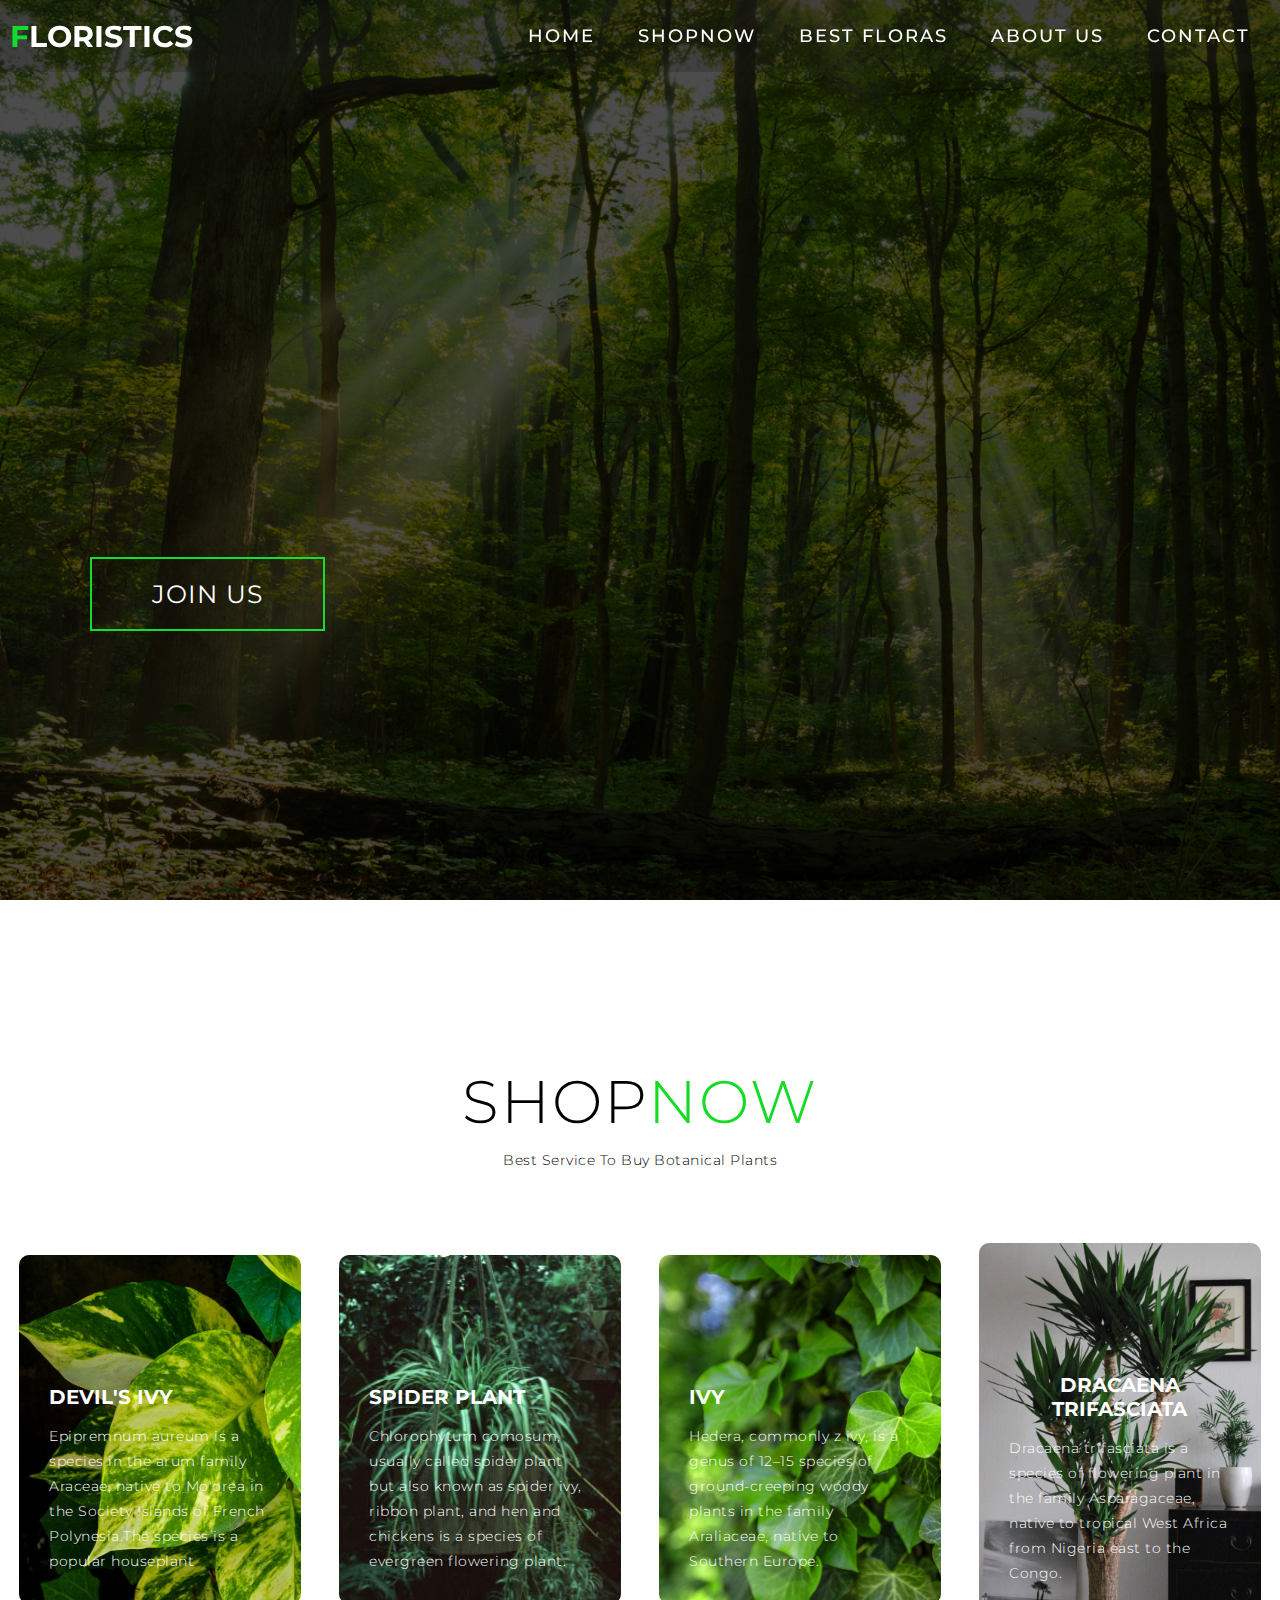
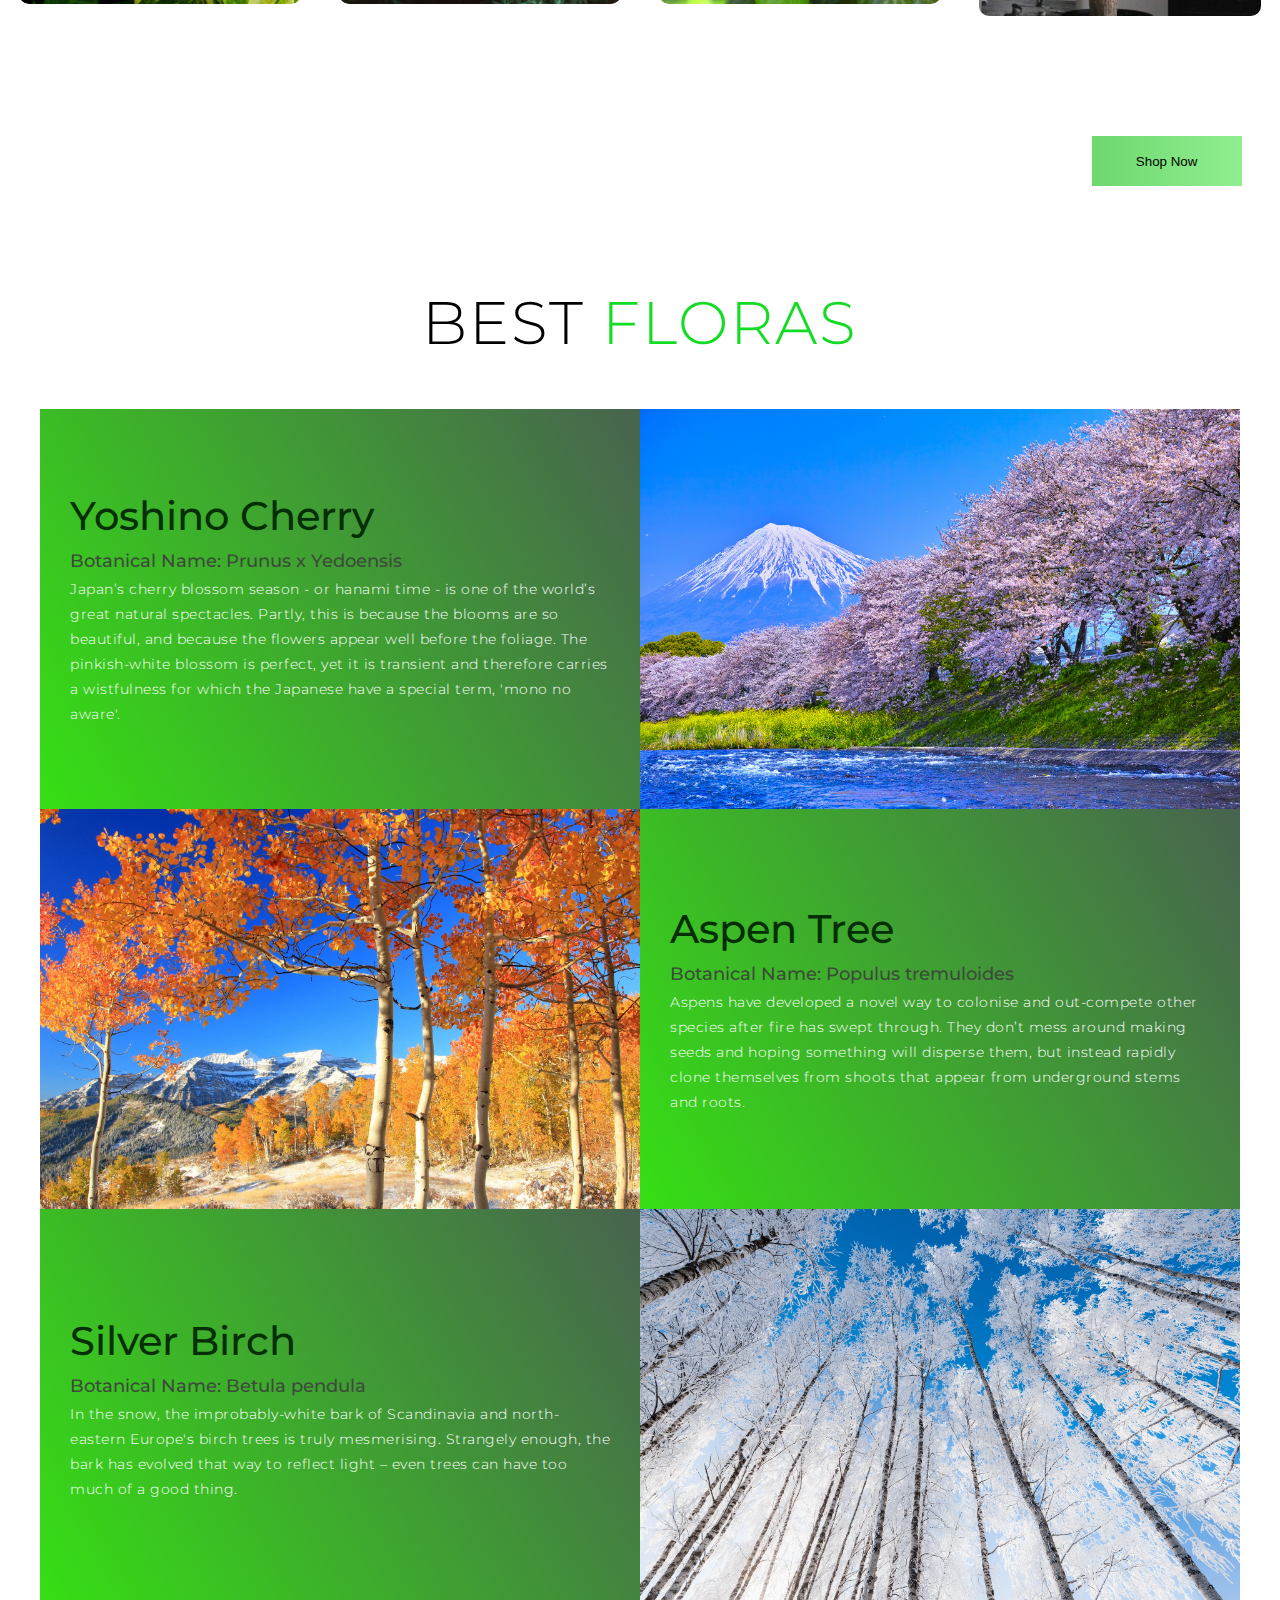
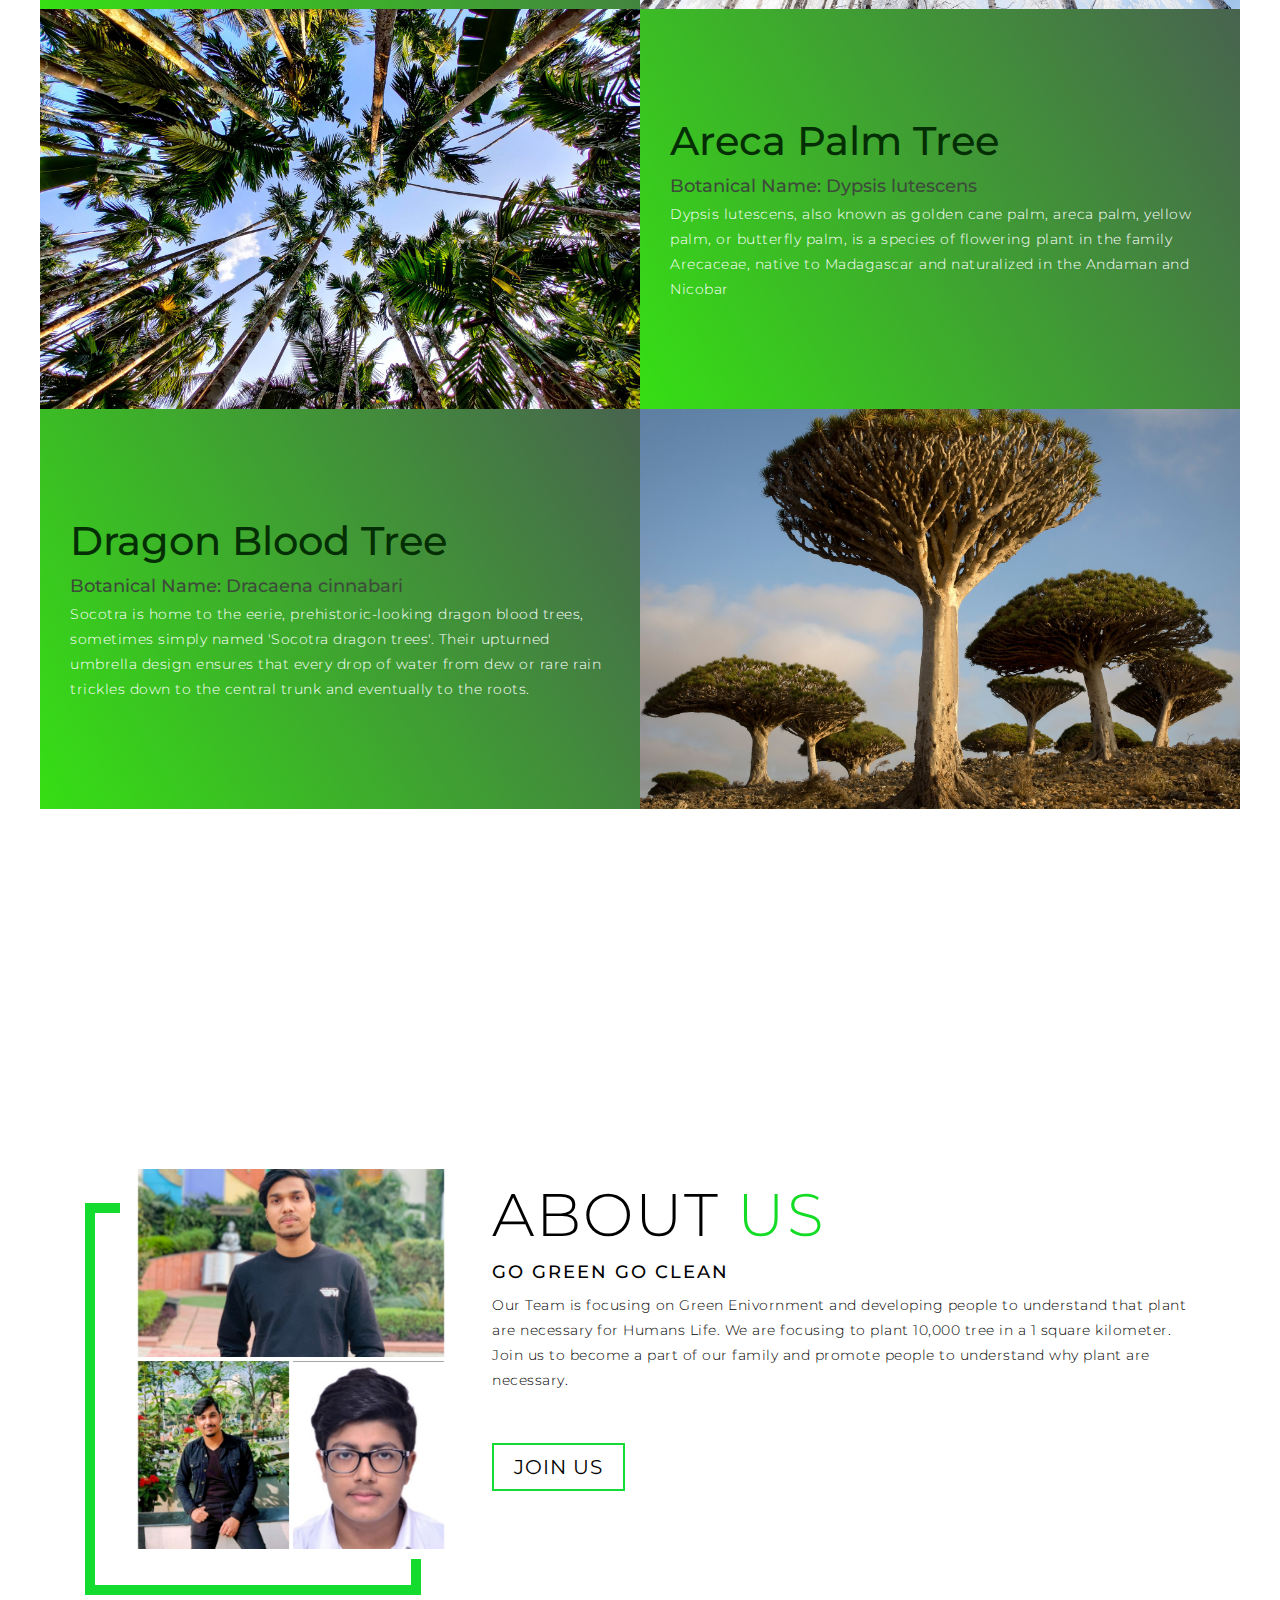
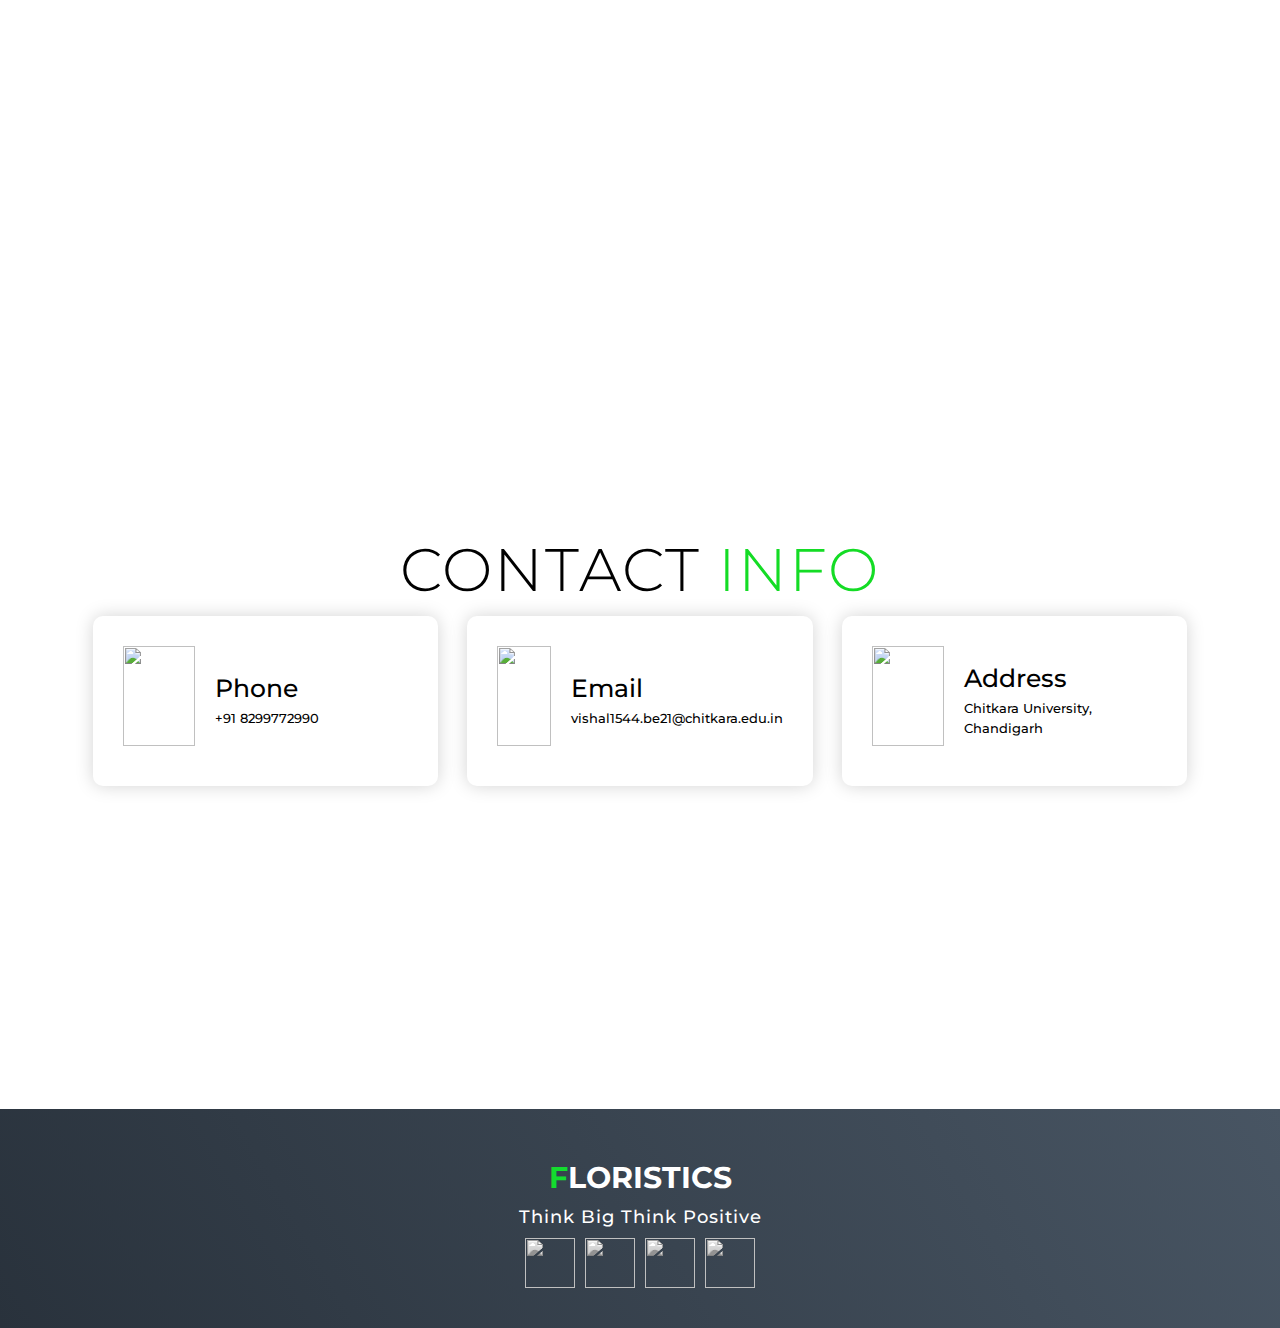
==== FLORISTICS/index.html @ f0e1d74a "Floristics Project" ====
<!DOCTYPE html>
<html lang="en">

<head>
  <meta charset="UTF-8">
  <meta name="viewport" content="width=device-width, initial-scale=1.0">
  <link rel="stylesheet" href="style.css">
  <link rel = "icon" href = "img/favicon.png" type = "image/x-icon"> 
  <title>Floristics</title>
</head>

<body>
  <!-- Header -->
  <section id="header">
    <div class="header container">
      <div class="nav-bar">
        <div class="brand">
          <a href="#flor">
            <h1><span>F</span>loristics</h1>
          </a>
        </div>
        <div class="nav-list">
          <div class="hamburger">
            <div class="bar"></div>
          </div>
          <ul>
            <li><a href="#flor" >Home</a></li>
            <li><a href="#shop" >ShopNow</a></li>
            <li><a href="#Bflorass" >Best Floras</a></li>
            <li><a href="#about" >About US</a></li>
            <li><a href="#contact">Contact</a></li>
          </ul>
        </div>
      </div>
    </div>
  </section>
  <!-- End Header -->


  <!-- main Section  -->
  <section id="flor">
    <div class="flor container">
      <div>
        <h1>Welcome <span></span></h1>
        <h1>To <span></span></h1>
        <h1>Floristics <span></span></h1>
        <a href="#" type="button" class="cta">Join Us</a>
      </div>
    </div>
  </section>
  <!-- End main Section  -->

  <!-- Shopnow Section -->
  <section id="shop">
    <div class="shop container">
      <div class="shopnow-top">
        <h1 class="section-title">Shop<span>Now</span></h1>
        <p>Best Service To Buy Botanical Plants</p>
      </div>
      <div class="shopnow-bottom">
        <div class="shopnow-item" style="background-image: url(./img/Devil.jpeg);">
          <div class="icon"></div>
          <h2>Devil's Ivy</h2>
          <p>Epipremnum aureum is a species in the arum family Araceae, native to Mo'orea in the Society Islands of French Polynesia.The species is a popular houseplant</p>
        </div>
        <div class="shopnow-item" style="background-image: url(./img/Spider.jpeg);">
          <div class="icon"></div>
          <h2>Spider Plant</h2>
          <p>Chlorophytum comosum, usually called spider plant but also known as spider ivy, ribbon plant, and hen and chickens is a species of evergreen flowering plant.</p>
        </div>
        <div class="shopnow-item" style="background-image: url(./img/Evy.jpeg);">
          <div class="icon"></div>
          <h2>Ivy</h2>
          <p>
            Hedera, commonly z ivy, is a genus of 12–15 species of ground-creeping woody plants in the family Araliaceae, 
            native to Southern Europe.
          </p>
        </div>
        <div class="shopnow-item" style="background-image: url(./img/Yucca.jpeg);">
          <div class="icon"></div>
          <h2>Dracaena Trifasciata</h2>
          <p>Dracaena trifasciata is a species of flowering plant in the family Asparagaceae, native to tropical West Africa from Nigeria east to the Congo.</p>
        </div>
      </div>
    </div>
  </section>
  <!-- End Shopnow Section -->
  <section class="btnsec">
    <a href="shop.html" target="_blank"><button class="btn"> Shop Now</button></a>
  </section>
  <!-- Bfloras Section -->
  <section id="Bflorass">
    <div class="Bflorass container">
      <div class="Bflorass-header">
        <h1 class="section-title">BEST <span>FLORAS</span></h1>
      </div>
      <div class="all-Bflorass">
        <div class="Bfloras-item">
          <div class="Bfloras-info">
            <h1>Yoshino Cherry</h1>
            <h2><span style="color: rgb(60, 75, 58);">Botanical Name: Prunus x Yedoensis</span></h2>
            <p>Japan’s cherry blossom season - or hanami time - is one of the world’s great natural spectacles. Partly, this is because the blooms are so beautiful, and because the flowers appear well before the foliage.

              The pinkish-white blossom is perfect, yet it is transient and therefore carries a wistfulness for which the Japanese have a special term, 'mono no aware'.</p>
          </div>
          <div class="Bfloras-img">
            <img src="./img/Yashino.jpeg" alt="img">
          </div>
        </div>
        <div class="Bfloras-item">
          <div class="Bfloras-info">
            <h1>Aspen Tree</h1>
            <h2><span style="color: rgb(60, 75, 58);"> Botanical Name: Populus tremuloides</span></h2>
            <p>Aspens have developed a novel way to colonise and out-compete other species after fire has swept through. They don’t mess around making seeds and hoping something will disperse them, but instead rapidly clone themselves from shoots that appear from underground stems and roots.

            </p>
          </div>
          <div class="Bfloras-img">
            <img src="./img/Aspen.webp" alt="img">
          </div>
        </div>
        <div class="Bfloras-item">
          <div class="Bfloras-info">
            <h1>Silver Birch</h1>
            <h2><span style="color: rgb(60, 75, 58);">Botanical Name: Betula pendula </span></h2>
            <p>In the snow, the improbably-white bark of Scandinavia and north-eastern Europe's birch trees is truly mesmerising. Strangely enough, the bark has evolved that way to reflect light – even trees can have too much of a good thing. </p>
          </div>
          <div class="Bfloras-img">
            <img src="./img/Silver.webp" alt="img">
          </div>
        </div>
        <div class="Bfloras-item">
          <div class="Bfloras-info">
            <h1>Areca Palm Tree</h1>

            <h2><span style="color: rgb(60, 75, 58);">Botanical Name: Dypsis lutescens </span></h2>
            <p>Dypsis lutescens, also known as golden cane palm, areca palm, yellow palm, or butterfly palm, is a species of flowering plant in the family Arecaceae, native to Madagascar and naturalized in the Andaman and Nicobar</p>
          </div>
          <div class="Bfloras-img">
            <img src="./img/areca.jpeg" alt="img">
          </div>
        </div>
        <div class="Bfloras-item">
          <div class="Bfloras-info">
            <h1>Dragon Blood Tree</h1>
            <h2><span style="color: rgb(60, 75, 58);">Botanical Name: Dracaena cinnabari</span></h2>
            <p>Socotra is home to the eerie, prehistoric-looking dragon blood trees, sometimes simply named 'Socotra dragon trees'. Their upturned umbrella design ensures that every drop of water from dew or rare rain trickles down to the central trunk and eventually to the roots. </p>
          </div>
          <div class="Bfloras-img">
            <img src="./img/Dragon.jpeg" alt="img">
          </div>
        </div>
      </div>
    </div>
  </section>
  <!-- End Bfloras Section -->

  <!-- About Us Section -->
  <section id="about">
    <div class="about container">
      <div class="col-left">
        <div class="about-img">
          <img src="./img/Team.jpg" alt="img">
        </div>
      </div>
      <div class="col-right">
        <h1 class="section-title">About <span>US</span></h1>
        <h2>GO GREEN GO CLEAN</h2>
        <p>
          Our Team is focusing on Green Enivornment and developing people to understand that plant are necessary for Humans Life. We are focusing to plant 10,000 tree in a 1 square kilometer. 
          Join us to become a part of our family and promote people to understand why plant are necessary. 

          
        </p>
        <a href="#" class="cta">Join Us</a>
      </div>
    </div>
  </section>
  <!-- End About Us Section -->

  <!-- Contact Section -->
  <section id="contact">
    <div class="contact container">
      <div>
        <h1 class="section-title">Contact <span>info</span></h1>
      </div>
      <div class="contact-items">
        <div class="contact-item">
          <div class="icon"><img src="https://img.icons8.com/bubbles/100/000000/phone.png" /></div>
          <div class="contact-info">
            <h1>Phone</h1>
            <h2>+91 8299772990</h2>
            
            
          </div>
        </div>
        <div class="contact-item">
          <div class="icon"><a href="http://mail.google.com/mail/" target="_blank"><img src="https://img.icons8.com/bubbles/100/000000/new-post.png" /></a></div>
          <div class="contact-info">
            <h1>Email</h1>
            <h2>vishal1544.be21@chitkara.edu.in</h2>
           
            
          </div>
        </div>
        <div class="contact-item">
          <div class="icon"><a href="https://www.google.co.in/maps/place/Chitkara+University/@30.5160865,76.6575891,17z/data=!3m1!4b1!4m5!3m4!1s0x390fc32344a6e2d7:0x81b346dee91799ca!8m2!3d30.5160865!4d76.6597778" target="_blank"><img src="https://img.icons8.com/bubbles/100/000000/map-marker.png" /></a></div>
          <div class="contact-info">
            <h1>Address</h1>
            <h2>Chitkara University, Chandigarh</h2>
          </div>
        </div>
      </div>
    </div>
  </section>
  <!-- End Contact Section -->

  <!-- Footer -->
  <section id="footer">
    <div class="footer container">
      <div class="brand">
        <h1><span>F</span>loristics</h1>
      </div>
      <h2>Think Big Think Positive</h2>
      <div class="social-icon">
        <div class="social-item">
          <a href="https://www.facebook.com/" target="_blank"><img src="https://img.icons8.com/bubbles/100/000000/facebook-new.png" /></a>
        </div>
        <div class="social-item">
          <a href="https://www.instagram.com/" target="_blank"><img src="https://img.icons8.com/bubbles/100/000000/instagram-new.png" /></a>
        </div>
        <div class="social-item">
          <a href="https://mobile.twitter.com/i/flow/login" target="_blank"><img src="https://img.icons8.com/bubbles/100/000000/twitter.png" /></a>
        </div>
        <div class="social-item">
          <a href="https://in.linkedin.com/" target="_blank"><img src="https://img.icons8.com/bubbles/100/000000/linkedin.png" /></a>
        </div>
      </div>
    </div>
  </section>
  <!-- End Footer -->
  <script src="./app.js"></script>
</body>

</html>
---- FLORISTICS/style.css ----
@import 'https://fonts.googleapis.com/css?family=Montserrat:300, 400, 700&display=swap';
* {
	padding: 0;
	margin: 0;
	box-sizing: border-box;
}
html {
	font-size: 10px;
	font-family: 'Montserrat', sans-serif;
	scroll-behavior: smooth;
}
a {
	text-decoration: none;
}
.container {
	min-height: 100vh;
	width: 100%;
	display: flex;
	align-items: center;
	justify-content: center;
}
img {
	height: 100%;
	width: 100%;
	object-fit: cover;
}
p {
	color: black;
	font-size: 1.4rem;
	margin-top: 5px;
	line-height: 2.5rem;
	font-weight: 300;
	letter-spacing: 0.05rem;
}
.section-title {
	font-size: 4rem;
	font-weight: 300;
	color: black;
	margin-bottom: 10px;
	text-transform: uppercase;
	letter-spacing: 0.2rem;
	text-align: center;
}
.section-title span {
	color: rgb(20, 220, 37);
}

.cta {
	display: inline-block;
	padding: 10px 30px;
	color: white;
	background-color: transparent;
	border: 2px solid rgb(20, 220, 53);
	font-size: 2rem;
	text-transform: uppercase;
	letter-spacing: 0.1rem;
	margin-top: 30px;
	transition: 0.3s ease;
	transition-property: background-color, color;
}
.cta:hover {
	color: white;
	background-color: rgb(20, 220, 47);
}
.brand h1 {
	font-size: 3rem;
	text-transform: uppercase;
	color: white;
}
.brand h1 span {
	color: rgb(20, 220, 47);
}

/* Header section */
#header {
	position: fixed;
	z-index: 1000;
	left: 0;
	top: 0;
	width: 100vw;
	height: auto;
}
#header .header {
	min-height: 8vh;
	background-color: rgba(31, 30, 30, 0.24);
	transition: 0.3s ease background-color;
}
#header .nav-bar {
	display: flex;
	align-items: center;
	justify-content: space-between;
	width: 100%;
	height: 100%;
	max-width: 1300px;
	padding: 0 10px;
}
#header .nav-list ul {
	list-style: none;
	position: absolute;
	background-color: rgb(31, 30, 30);
	width: 100vw;
	height: 100vh;
	left: 100%;
	top: 0;
	display: flex;
	flex-direction: column;
	justify-content: center;
	align-items: center;
	z-index: 1;
	overflow-x: hidden;
	transition: 0.5s ease left;
}
#header .nav-list ul.active {
	left: 0%;
}
#header .nav-list ul a {
	font-size: 2.5rem;
	font-weight: 500;
	letter-spacing: 0.2rem;
	text-decoration: none;
	color: white;
	text-transform: uppercase;
	padding: 20px;
	display: block;
}
#header .nav-list ul a::after {
	content: attr(data-after);
	position: absolute;
	top: 50%;
	left: 50%;
	transform: translate(-50%, -50%) scale(0);
	color: rgba(240, 248, 255, 0.021);
	font-size: 13rem;
	letter-spacing: 50px;
	z-index: -1;
	transition: 0.3s ease letter-spacing;
}
#header .nav-list ul li:hover a::after {
	transform: translate(-50%, -50%) scale(1);
	letter-spacing: initial;
}
#header .nav-list ul li:hover a {
	color: rgb(20, 220, 47);
}
#header .hamburger {
	height: 60px;
	width: 60px;
	display: inline-block;
	border: 3px solid white;
	border-radius: 50%;
	position: relative;
	display: flex;
	align-items: center;
	justify-content: center;
	z-index: 100;
	cursor: pointer;
	transform: scale(0.8);
	margin-right: 20px;
}
#header .hamburger:after {
	position: absolute;
	content: '';
	height: 100%;
	width: 100%;
	border-radius: 50%;
	border: 3px solid white;
	animation: hamburger_puls 1s ease infinite;
}
#header .hamburger .bar {
	height: 2px;
	width: 30px;
	position: relative;
	background-color: white;
	z-index: -1;
}
#header .hamburger .bar::after,
#header .hamburger .bar::before {
	content: '';
	position: absolute;
	height: 100%;
	width: 100%;
	left: 0;
	background-color: white;
	transition: 0.3s ease;
	transition-property: top, bottom;
}
#header .hamburger .bar::after {
	top: 8px;
}
#header .hamburger .bar::before {
	bottom: 8px;
}
#header .hamburger.active .bar::before {
	bottom: 0;
}
#header .hamburger.active .bar::after {
	top: 0;
}
/* End Header section */

/* Main Section */
#flor {
	background-image: url(./img/Design.jpeg);
	background-size: cover;
	background-position: top center;
	position: relative;
	z-index: 1;
}
#flor::after {
	content: '';
	position: absolute;
	left: 0;
	top: 0;
	height: 100%;
	width: 100%;
	background-color: black;
	opacity: 0.7;
	z-index: -1;
}
#flor .flor {
	max-width: 1200px;
	margin: 0 auto;
	padding: 0 50px;
	justify-content: flex-start;
}
#flor h1 {
	display: block;
	width: fit-content;
	font-size: 4rem;
	position: relative;
	color: transparent;
	animation: text_reveal 0.5s ease forwards;
	animation-delay: 1s;
}
#flor h1:nth-child(1) {
	animation-delay: 1s;
}
#flor h1:nth-child(2) {
	animation-delay: 2s;
}
#flor h1:nth-child(3) {
	animation: text_reveal_name 0.5s ease forwards;
	animation-delay: 3s;
}
#flor h1 span {
	position: absolute;
	top: 0;
	left: 0;
	height: 100%;
	width: 0;
	background-color: rgb(20, 220, 47);
	animation: text_reveal_box 1s ease;
	animation-delay: 0.5s;
}
#flor h1:nth-child(1) span {
	animation-delay: 0.5s;
}
#flor h1:nth-child(2) span {
	animation-delay: 1.5s;
}
#flor h1:nth-child(3) span {
	animation-delay: 2.5s;
}

/* End Main Section */

/* Shopnow Section */
#shop .shop {
	flex-direction: column;
	text-align: center;
	max-width: 1500px;
	margin: 0 auto;
	padding: 100px 0;
}
#shop .shopnow-top {
	max-width: 500px;
	margin: 0 auto;
}
#shop .shopnow-bottom {
	display: flex;
	align-items: center;
	justify-content: center;
	flex-wrap: wrap;
	margin-top: 50px;
}
#shop .shopnow-item {
	flex-basis: 80%;
	display: flex;
	align-items: flex-start;
	justify-content: center;
	flex-direction: column;
	padding: 30px;
	border-radius: 10px;
	
	background-size: cover;
	margin: 10px 5%;
	position: relative;
	z-index: 1;
	overflow: hidden;
}
#shop .shopnow-item::after {
	content: '';
	position: absolute;
	left: 0;
	top: 0;
	height: 100%;
	width: 100%;
	opacity: 0.9;
	z-index: -1;
}
#shop .shopnow-bottom .icon {
	height: 80px;
	width: 80px;
	margin-bottom: 20px;
}
#shop .shopnow-item h2 {
	font-size: 2rem;
	color: white;
	margin-bottom: 10px;
	text-transform: uppercase;
}
#shop .shopnow-item p {
	color: white;
	text-align: left;
}
.btnsec{
	margin-top: -5%;
	text-align:right;
	margin-right: 3%;
}
.btn{
    width:150px;
	background: linear-gradient(to right, rgb(110, 216, 110) , lightgreen);
	border: 0;
	height: 50px;
	cursor: pointer;
}
.btn:hover{
	transform: scale(1.05);
	box-shadow: 0px 0px 6px grey;
}
/* End Shopnow Section */

/* Best Floras section */
#Bflorass .Bflorass {
	flex-direction: column;
	max-width: 1200px;
	margin: 0 auto;
	padding: 100px 0;
}
#Bflorass .Bflorass-header h1 {
	margin-bottom: 50px;
}
#Bflorass .all-Bflorass {
	display: flex;
	align-items: center;
	justify-content: center;
	flex-direction: column;
}
#Bflorass .Bfloras-item {
	display: flex;
	align-items: center;
	justify-content: center;
	flex-direction: column;
	width: 80%;
	margin: 20px auto;
	overflow: hidden;
	border-radius: 10px;
}
#Bflorass .Bfloras-info {
	padding: 30px;
	flex-basis: 50%;
	height: 100%;
	display: flex;
	align-items: flex-start;
	justify-content: center;
	flex-direction: column;
	background-image: linear-gradient(60deg, #36df14 0%, #48634f 100%);
	color: white;
}
#Bflorass .Bfloras-info h1 {
	font-size: 4rem;
	font-weight: 500;
	color: rgb(4, 46, 4);
}
#Bflorass .Bfloras-info h2 {
	font-size: 1.8rem;
	font-weight: 500;
	margin-top: 10px;
}
#Bflorass .Bfloras-info p {
	color: white;
}
#Bflorass .Bfloras-img {
	flex-basis: 50%;
	height: 300px;
	overflow: hidden;
	position: relative;
}
#Bflorass .Bfloras-img:after {
	content: '';
	position: absolute;
	left: 0;
	top: 0;
	height: 100%;
	width: 100%;
	opacity: 0.7;
}
#Bflorass .Bfloras-img img {
	transition: 0.3s ease transform;
}
#Bflorass .Bfloras-item:hover .Bfloras-img img {
	transform: scale(1.1);
}
/* End Best Floras section */

/* About Us Section */
#about .about {
	flex-direction: column-reverse;
	text-align: center;
	max-width: 1200px;
	margin: 0 auto;
	padding: 100px 20px;
}
#about .col-left {
	width: 250px;
	height: 360px;
}
#about .col-right {
	width: 100%;
}
#about .col-right h2 {
	font-size: 1.8rem;
	font-weight: 500;
	letter-spacing: 0.2rem;
	margin-bottom: 10px;
}
#about .col-right p {
	margin-bottom: 20px;
}
#about .col-right .cta {
	color: black;
	margin-bottom: 50px;
	padding: 10px 20px;
	font-size: 2rem;
}
#about .col-left .about-img {
	height: 100%;
	width: 100%;
	position: relative;
	border: 10px solid white;
}
#about .col-left .about-img::after {
	content: '';
	position: absolute;
	left: -33px;
	top: 19px;
	height: 98%;
	width: 98%;
	border: 7px solid crimson;
	z-index: -1;
}
/* End About Us Section */

/* contact Section */
#contact .contact {
	flex-direction: column;
	max-width: 1200px;
	margin: 0 auto;
	width: 90%;
}
#contact .contact-items {
	/* max-width: 400px; */
	width: 100%;
}
#contact .contact-item {
	width: 80%;
	padding: 20px;
	text-align: center;
	border-radius: 10px;
	padding: 30px;
	margin: 30px;
	display: flex;
	justify-content: center;
	align-items: center;
	flex-direction: column;
	box-shadow: 0px 0px 18px 0 #0000002c;
	transition: 0.3s ease box-shadow;
}
#contact .contact-item:hover {
	box-shadow: 0px 0px 5px 0 #0000002c;
}
#contact .icon {
	width: 70px;
	margin: 0 auto;
	margin-bottom: 10px;
}
#contact .contact-info h1 {
	font-size: 2.5rem;
	font-weight: 500;
	margin-bottom: 5px;
}
#contact .contact-info h2 {
	font-size: 1.3rem;
	line-height: 2rem;
	font-weight: 500;
}
/*End contact Section */

/* Footer */
#footer {
	background-image: linear-gradient(60deg, #29323c 0%, #485563 100%);
}
#footer .footer {
	min-height: 200px;
	flex-direction: column;
	padding-top: 50px;
	padding-bottom: 10px;
}
#footer h2 {
	color: white;
	font-weight: 500;
	font-size: 1.8rem;
	letter-spacing: 0.1rem;
	margin-top: 10px;
	margin-bottom: 10px;
}
#footer .social-icon {
	display: flex;
	margin-bottom: 30px;
}
#footer .social-item {
	height: 50px;
	width: 50px;
	margin: 0 5px;
}
#footer .social-item img {
	filter: grayscale(1);
	transition: 0.3s ease filter;
}
#footer .social-item:hover img {
	filter: grayscale(0);
}
#footer p {
	color: white;
	font-size: 1.3rem;
}
/* End Footer */

/* Keyframes */
@keyframes hamburger_puls {
	0% {
		opacity: 1;
		transform: scale(1);
	}
	100% {
		opacity: 0;
		transform: scale(1.4);
	}
}
@keyframes text_reveal_box {
	50% {
		width: 100%;
		left: 0;
	}
	100% {
		width: 0;
		left: 100%;
	}
}
@keyframes text_reveal {
	100% {
		color: white;
	}
}
@keyframes text_reveal_name {
	100% {
		color: rgb(20, 220, 63);
		font-weight: 500;
	}
}
/* End Keyframes */

/* Media Query For Tablet */
@media only screen and (min-width: 768px) {
	.cta {
		font-size: 2.5rem;
		padding: 20px 60px;
	}
	h1.section-title {
		font-size: 6rem;
	}

	/* Main */
	#flor h1 {
		font-size: 7rem;
	}
	/* End Main */

	/* Shopnow Section */
	#shop .shopnow-bottom .shopnow-item {
		flex-basis: 45%;
		margin: 2.5%;
	}
	/* End Shopnow Section */

	/* Bfloras */
	#Bflorass .Bfloras-item {
		flex-direction: row;
	}
	#Bflorass .Bfloras-item:nth-child(even) {
		flex-direction: row-reverse;
	}
	#Bflorass .Bfloras-item {
		height: 400px;
		margin: 0;
		width: 100%;
		border-radius: 0;
	}
	#Bflorass .all-Bflorass .Bfloras-info {
		height: 100%;
	}
	#Bflorass .all-Bflorass .Bfloras-img {
		height: 100%;
	}
	/* End Bfloras */

	/* About US*/
	#about .about {
		flex-direction: row;
	}
	#about .col-left {
		width: 600px;
		height: 400px;
		padding-left: 60px;
	}
	#about .about .col-left .about-img::after {
		left: -45px;
		top: 34px;
		height: 98%;
		width: 98%;
		border: 10px solid rgb(20, 220, 47);
	}
	#about .col-right {
		text-align: left;
		padding: 30px;
	}
	#about .col-right h1 {
		text-align: left;
	}
	/* End About US */

	/* contact  */
	#contact .contact {
		flex-direction: column;
		padding: 100px 0;
		align-items: center;
		justify-content: center;
		min-width: 20vh;
	}
	#contact .contact-items {
		width: 100%;
		display: flex;
		flex-direction: row;
		justify-content: space-evenly;
		margin: 0;
	}
	#contact .contact-item {
		width: 30%;
		margin: 0;
		flex-direction: row;
	}
	#contact .contact-item .icon {
		height: 100px;
		width: 100px;
	}
	#contact .contact-item .icon img {
		object-fit: contain;
	}
	#contact .contact-item .contact-info {
		width: 100%;
		text-align: left;
		padding-left: 20px;
	}
	/* End contact  */
}
/* End Media Query For Tablet */

/* Media Query For Desktop */
@media only screen and (min-width: 1200px) {
	/* header */
	#header .hamburger {
		display: none;
	}
	#header .nav-list ul {
		position: initial;
		display: block;
		height: auto;
		width: fit-content;
		background-color: transparent;
	}
	#header .nav-list ul li {
		display: inline-block;
	}
	#header .nav-list ul li a {
		font-size: 1.8rem;
	}
	#header .nav-list ul a:after {
		display: none;
	}
	/* End header */

	#shop .shopnow-bottom .shopnow-item {
		flex-basis: 22%;
		margin: 1.5%;
	}
}
/* End  Media Query For Desktop */
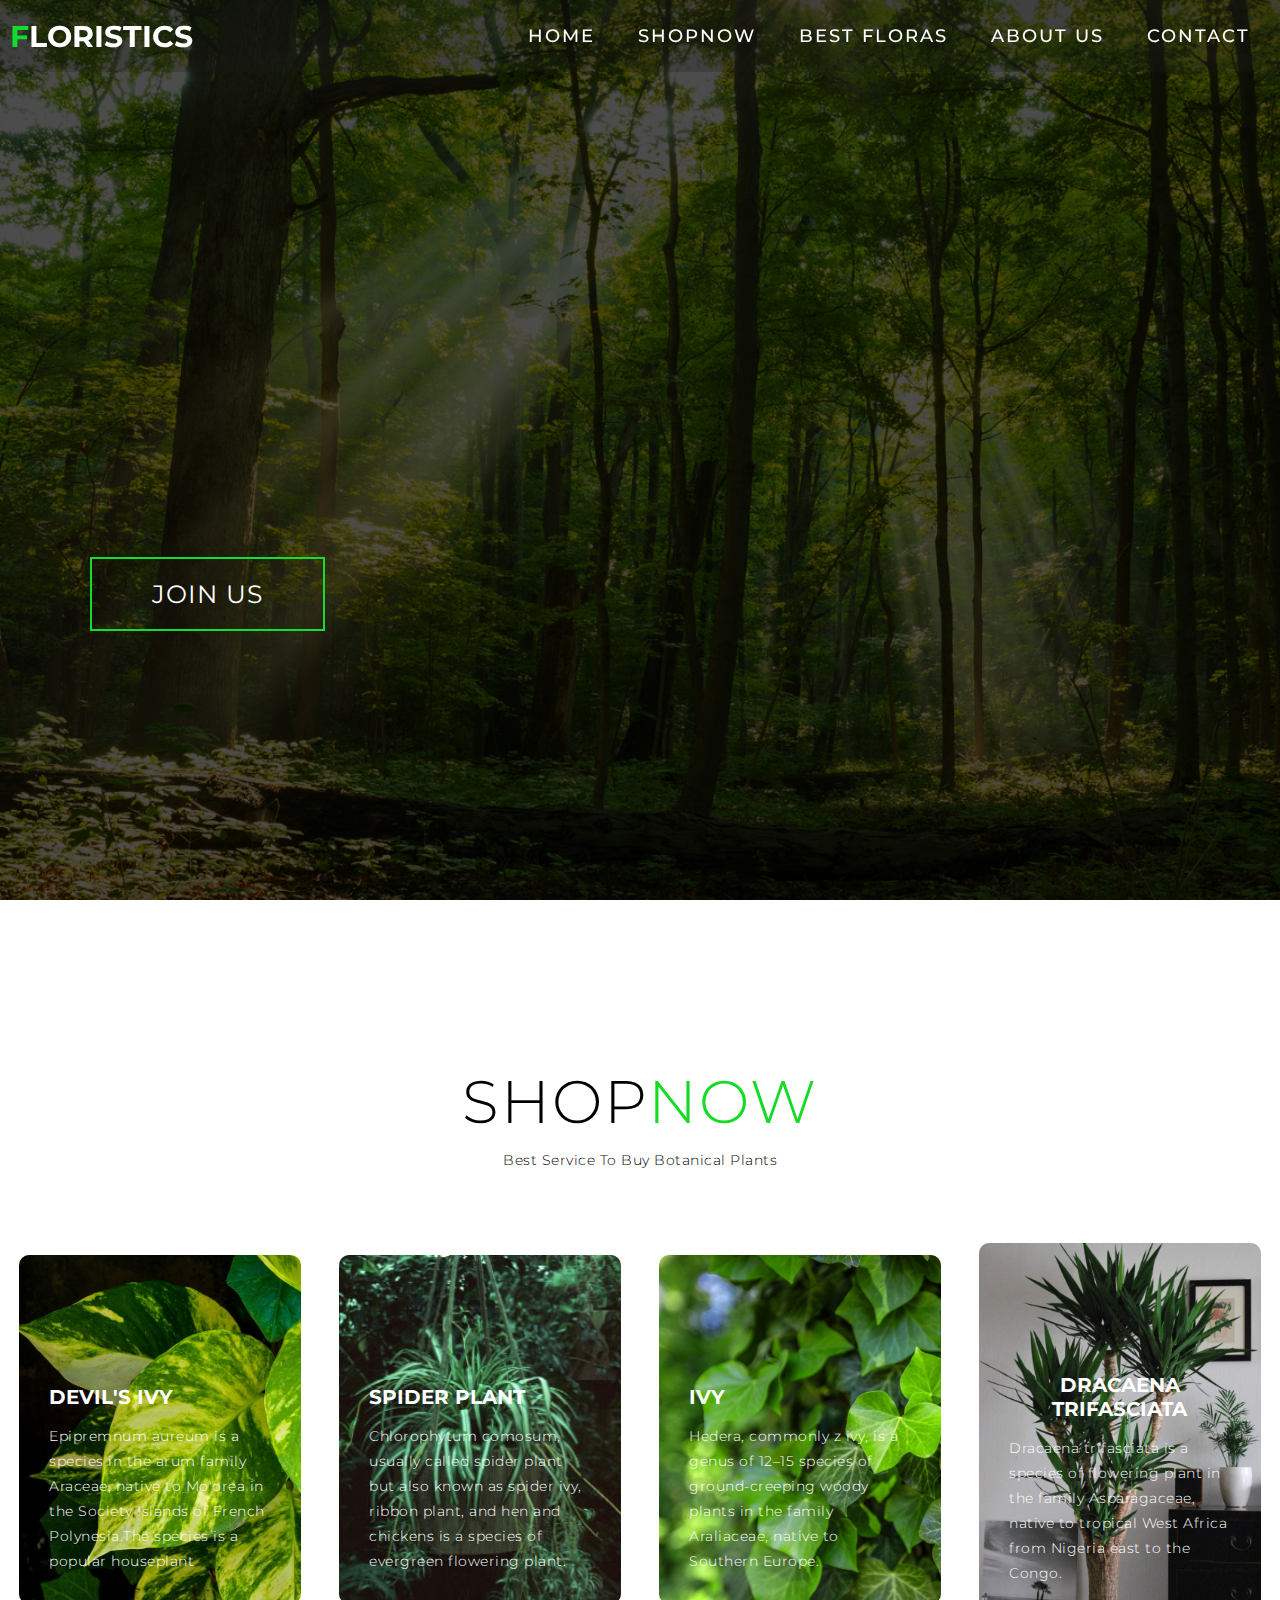
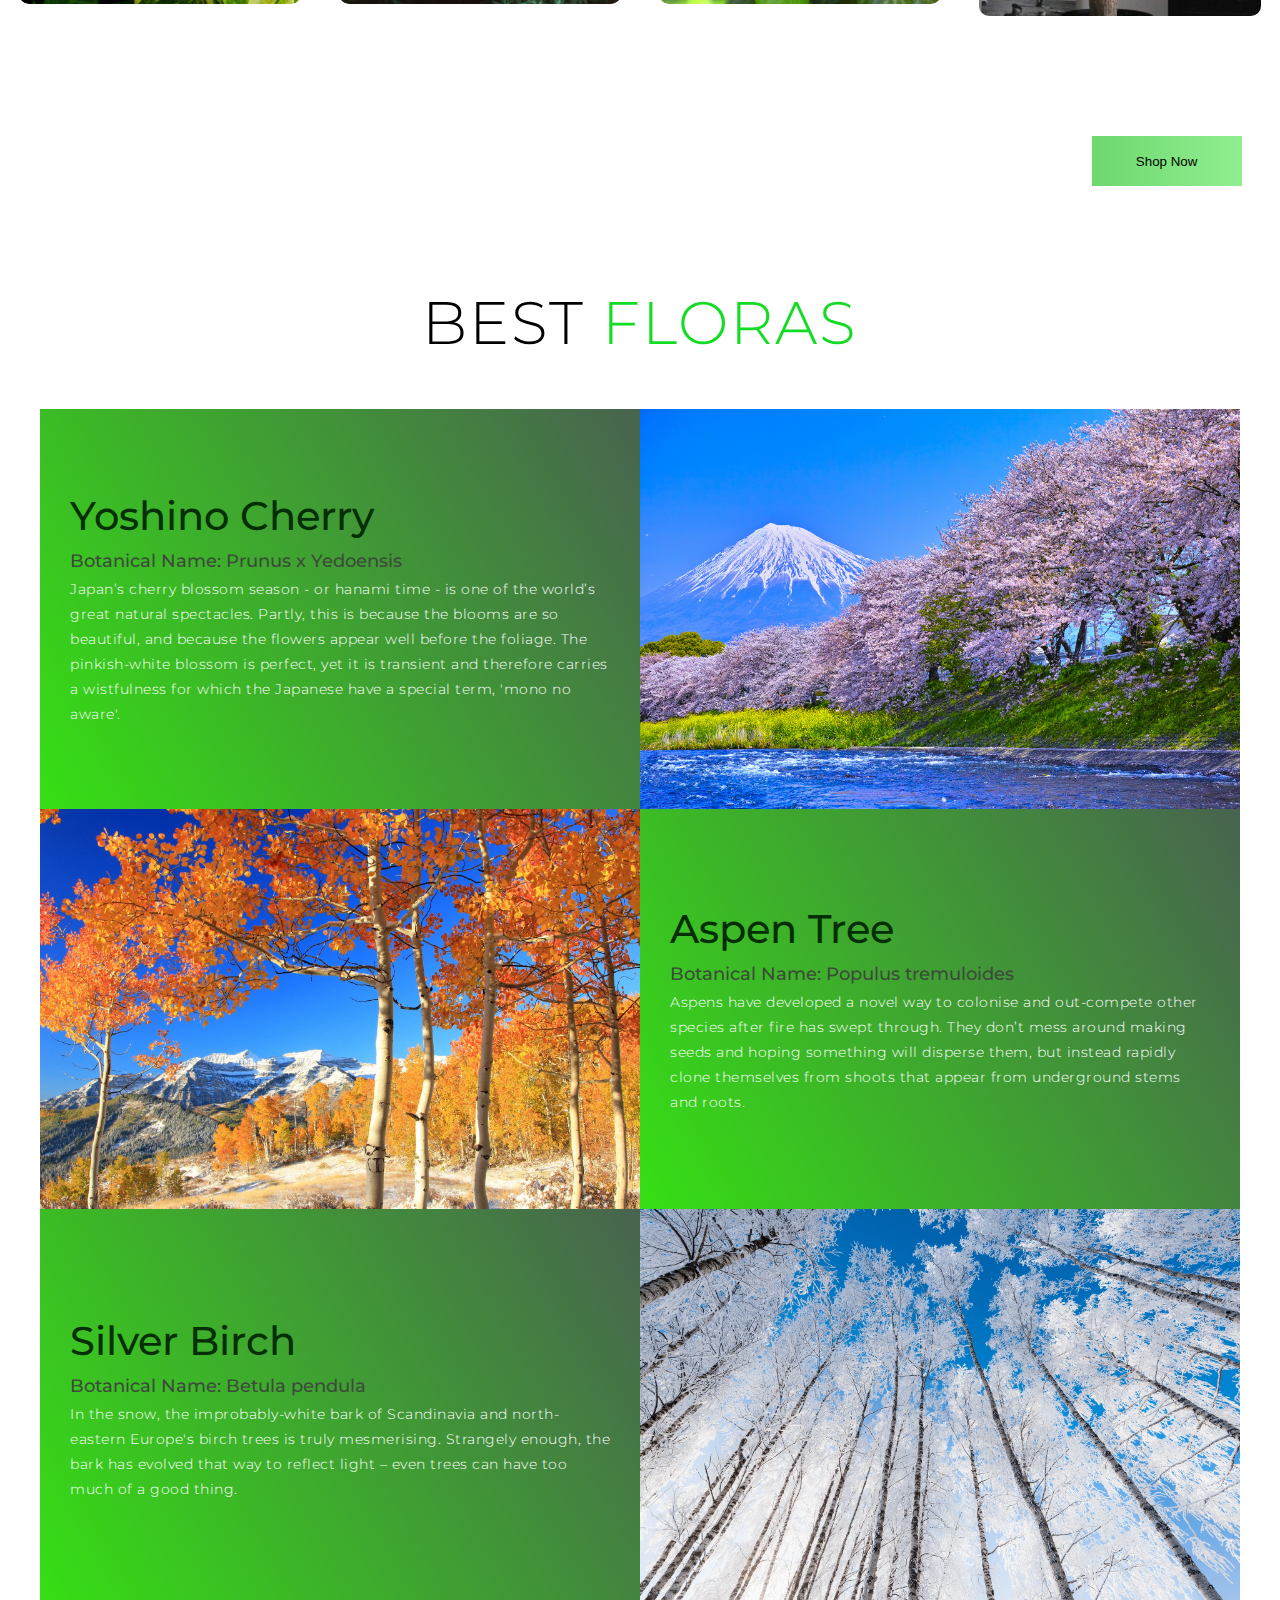
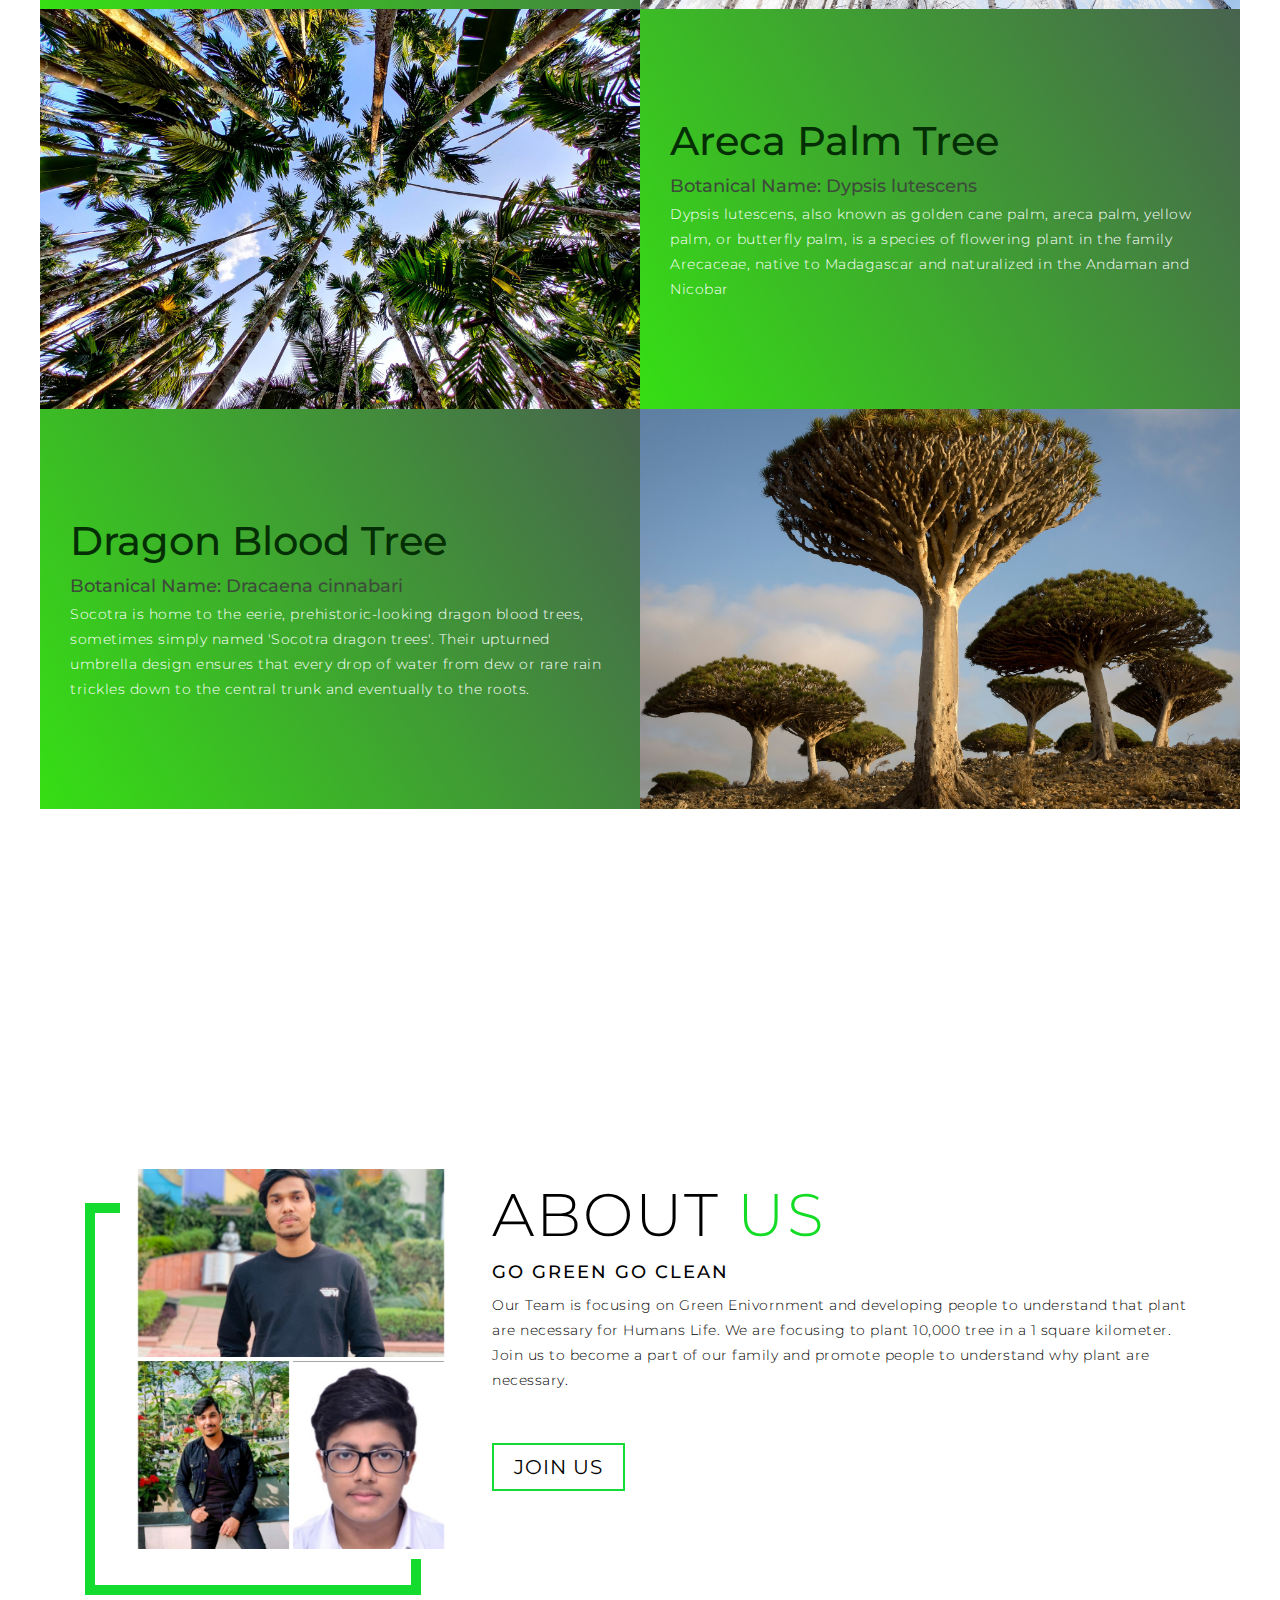
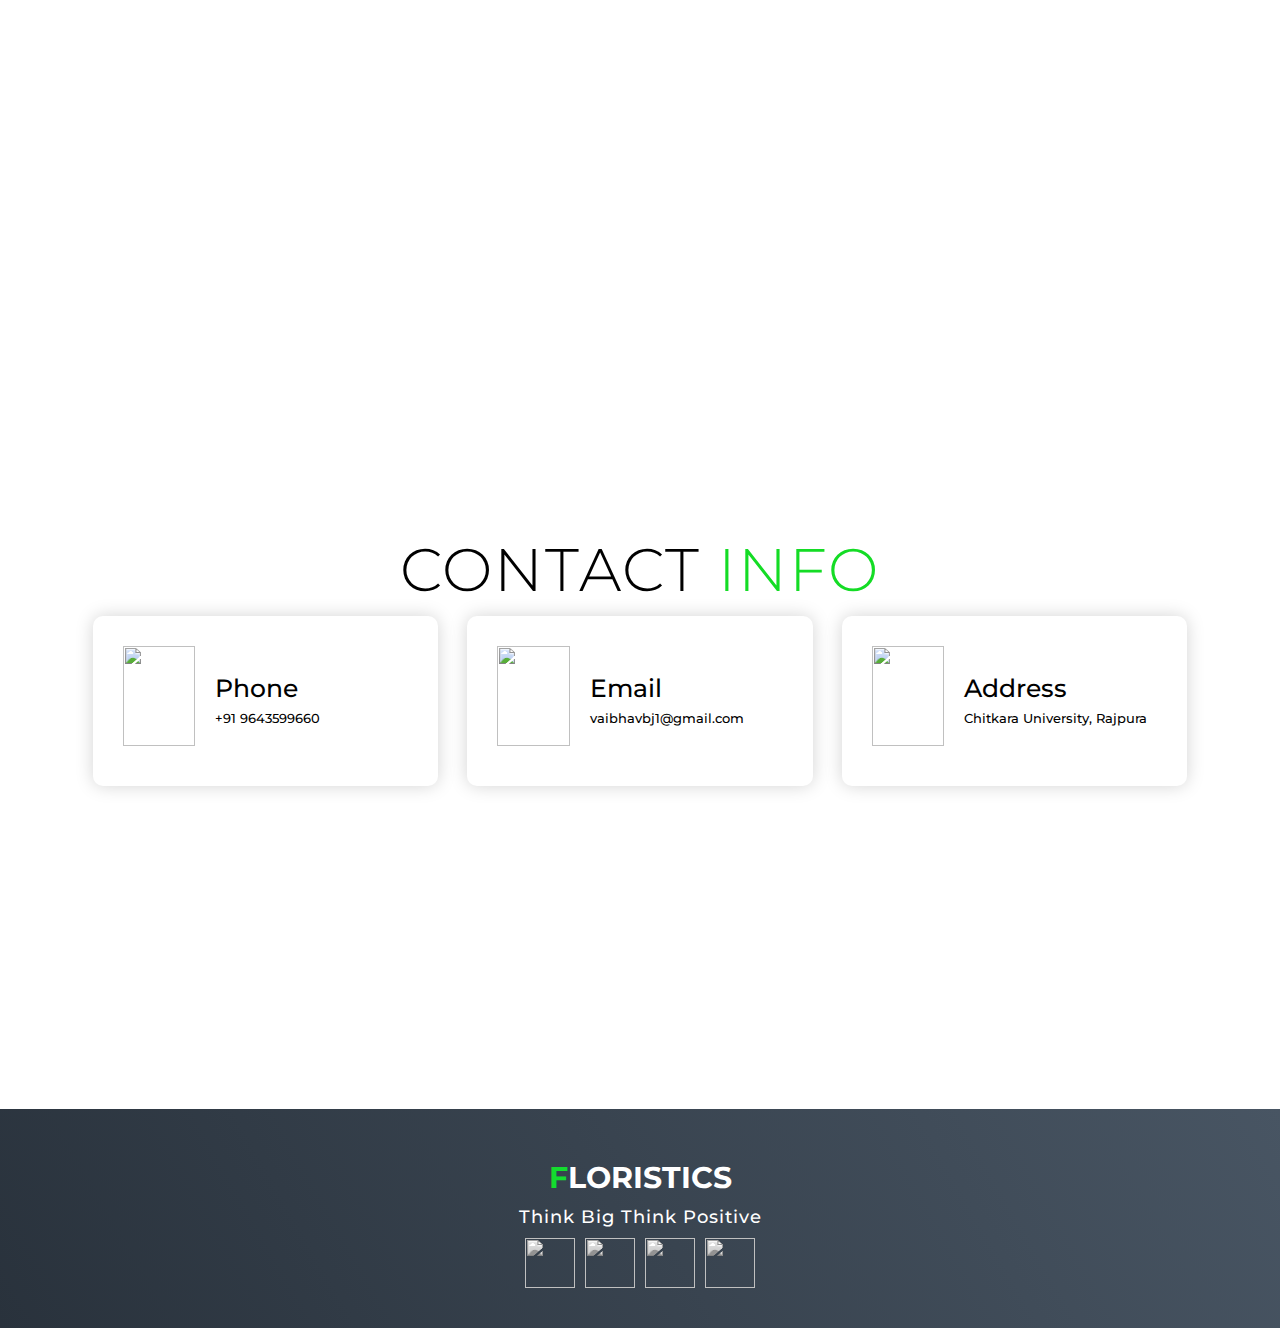
==== commit ee880254: "pictures modified" ====
--- a/FLORISTICS/index.html
+++ b/FLORISTICS/index.html
@@ -189,7 +189,7 @@
           <div class="icon"><img src="https://img.icons8.com/bubbles/100/000000/phone.png" /></div>
           <div class="contact-info">
             <h1>Phone</h1>
-            <h2>+91 8299772990</h2>
+            <h2>+91 9643599660</h2>
             
             
           </div>
@@ -198,7 +198,7 @@
           <div class="icon"><a href="http://mail.google.com/mail/" target="_blank"><img src="https://img.icons8.com/bubbles/100/000000/new-post.png" /></a></div>
           <div class="contact-info">
             <h1>Email</h1>
-            <h2>vishal1544.be21@chitkara.edu.in</h2>
+            <h2>vaibhavbj1@gmail.com</h2>
            
             
           </div>
@@ -207,7 +207,7 @@
           <div class="icon"><a href="https://www.google.co.in/maps/place/Chitkara+University/@30.5160865,76.6575891,17z/data=!3m1!4b1!4m5!3m4!1s0x390fc32344a6e2d7:0x81b346dee91799ca!8m2!3d30.5160865!4d76.6597778" target="_blank"><img src="https://img.icons8.com/bubbles/100/000000/map-marker.png" /></a></div>
           <div class="contact-info">
             <h1>Address</h1>
-            <h2>Chitkara University, Chandigarh</h2>
+            <h2>Chitkara University, Rajpura</h2>
           </div>
         </div>
       </div>
